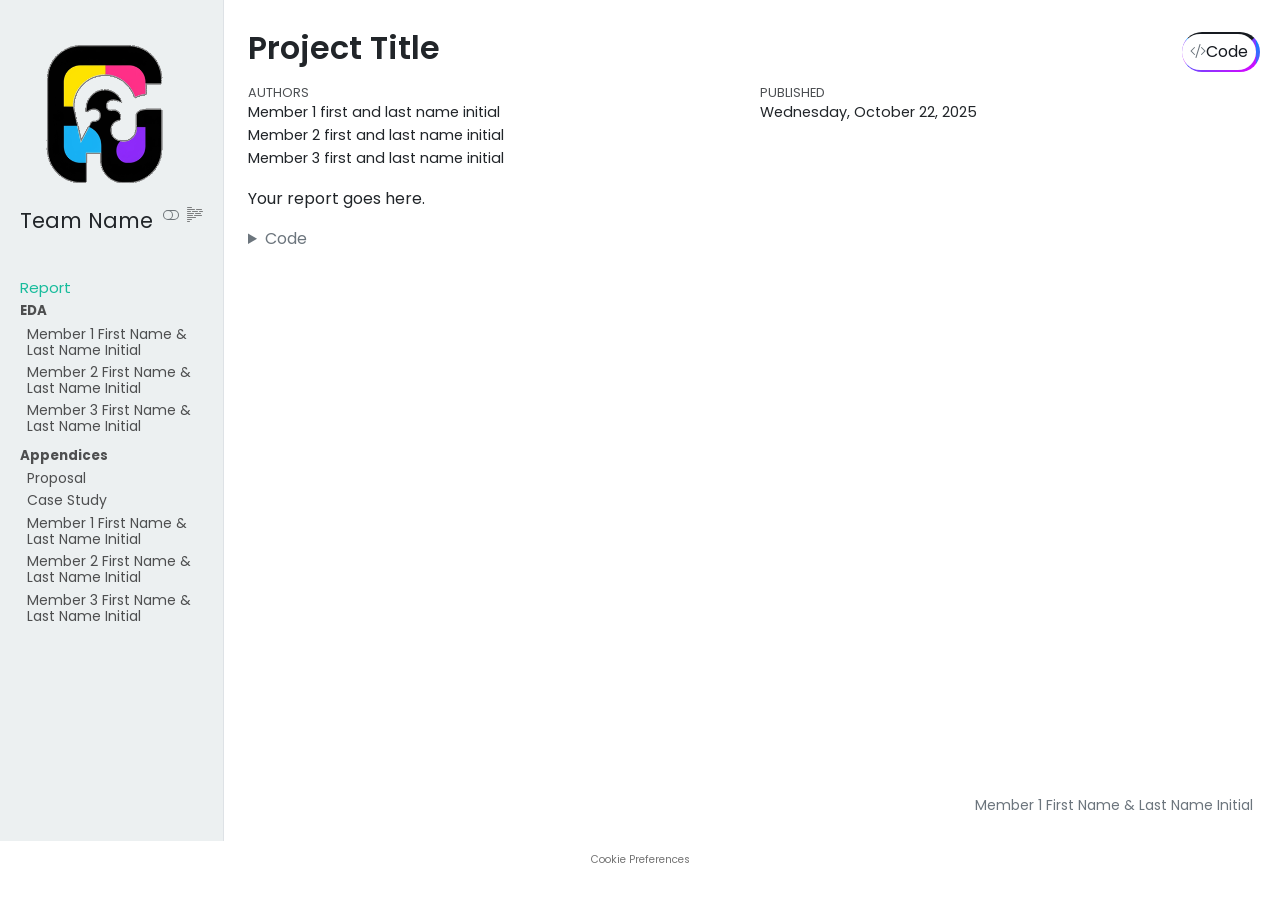
==== index.html @ 9603d6b6 "Built site for gh-pages" ====
<!DOCTYPE html>
<html xmlns="http://www.w3.org/1999/xhtml" lang="en" xml:lang="en"><head>

<meta charset="utf-8">
<meta name="generator" content="quarto-1.7.32">

<meta name="viewport" content="width=device-width, initial-scale=1.0, user-scalable=yes">

<meta name="author" content="Member 1 first and last name initial">
<meta name="author" content="Member 2 first and last name initial">
<meta name="author" content="Member 3 first and last name initial">

<title>Project Title</title>
<style>
code{white-space: pre-wrap;}
span.smallcaps{font-variant: small-caps;}
div.columns{display: flex; gap: min(4vw, 1.5em);}
div.column{flex: auto; overflow-x: auto;}
div.hanging-indent{margin-left: 1.5em; text-indent: -1.5em;}
ul.task-list{list-style: none;}
ul.task-list li input[type="checkbox"] {
  width: 0.8em;
  margin: 0 0.8em 0.2em -1em; /* quarto-specific, see https://github.com/quarto-dev/quarto-cli/issues/4556 */ 
  vertical-align: middle;
}
/* CSS for syntax highlighting */
html { -webkit-text-size-adjust: 100%; }
pre > code.sourceCode { white-space: pre; position: relative; }
pre > code.sourceCode > span { display: inline-block; line-height: 1.25; }
pre > code.sourceCode > span:empty { height: 1.2em; }
.sourceCode { overflow: visible; }
code.sourceCode > span { color: inherit; text-decoration: inherit; }
div.sourceCode { margin: 1em 0; }
pre.sourceCode { margin: 0; }
@media screen {
div.sourceCode { overflow: auto; }
}
@media print {
pre > code.sourceCode { white-space: pre-wrap; }
pre > code.sourceCode > span { text-indent: -5em; padding-left: 5em; }
}
pre.numberSource code
  { counter-reset: source-line 0; }
pre.numberSource code > span
  { position: relative; left: -4em; counter-increment: source-line; }
pre.numberSource code > span > a:first-child::before
  { content: counter(source-line);
    position: relative; left: -1em; text-align: right; vertical-align: baseline;
    border: none; display: inline-block;
    -webkit-touch-callout: none; -webkit-user-select: none;
    -khtml-user-select: none; -moz-user-select: none;
    -ms-user-select: none; user-select: none;
    padding: 0 4px; width: 4em;
  }
pre.numberSource { margin-left: 3em;  padding-left: 4px; }
div.sourceCode
  {   }
@media screen {
pre > code.sourceCode > span > a:first-child::before { text-decoration: underline; }
}
</style>


<script src="site_libs/quarto-nav/quarto-nav.js"></script>
<script src="site_libs/clipboard/clipboard.min.js"></script>
<script src="site_libs/quarto-search/autocomplete.umd.js"></script>
<script src="site_libs/quarto-search/fuse.min.js"></script>
<script src="site_libs/quarto-search/quarto-search.js"></script>
<meta name="quarto:offset" content="./">
<link href="./eda/eda-member1.html" rel="next">
<script src="site_libs/cookie-consent/cookie-consent.js"></script>
<link href="site_libs/cookie-consent/cookie-consent.css" rel="stylesheet">
<script src="site_libs/quarto-html/quarto.js" type="module"></script>
<script src="site_libs/quarto-html/tabsets/tabsets.js" type="module"></script>
<script src="site_libs/quarto-html/popper.min.js"></script>
<script src="site_libs/quarto-html/tippy.umd.min.js"></script>
<script src="site_libs/quarto-html/anchor.min.js"></script>
<link href="site_libs/quarto-html/tippy.css" rel="stylesheet">
<link href="site_libs/quarto-html/quarto-syntax-highlighting-37eea08aefeeee20ff55810ff984fec1.css" rel="stylesheet" class="quarto-color-scheme" id="quarto-text-highlighting-styles">
<link href="site_libs/quarto-html/quarto-syntax-highlighting-dark-2fef5ea3f8957b3e4ecc936fc74692ca.css" rel="stylesheet" class="quarto-color-scheme quarto-color-alternate" id="quarto-text-highlighting-styles">
<link href="site_libs/quarto-html/quarto-syntax-highlighting-37eea08aefeeee20ff55810ff984fec1.css" rel="stylesheet" class="quarto-color-scheme-extra" id="quarto-text-highlighting-styles">
<script src="site_libs/bootstrap/bootstrap.min.js"></script>
<link href="site_libs/bootstrap/bootstrap-icons.css" rel="stylesheet">
<link href="site_libs/bootstrap/bootstrap-5c3a6d2a25238f373e9093014fa3b5df.min.css" rel="stylesheet" append-hash="true" class="quarto-color-scheme" id="quarto-bootstrap" data-mode="light">
<link href="site_libs/bootstrap/bootstrap-dark-988ea1941520f085a68ecd70cc215186.min.css" rel="stylesheet" append-hash="true" class="quarto-color-scheme quarto-color-alternate" id="quarto-bootstrap" data-mode="dark">
<link href="site_libs/bootstrap/bootstrap-5c3a6d2a25238f373e9093014fa3b5df.min.css" rel="stylesheet" append-hash="true" class="quarto-color-scheme-extra" id="quarto-bootstrap" data-mode="light">
<script id="quarto-search-options" type="application/json">{
  "location": "sidebar",
  "copy-button": false,
  "collapse-after": 3,
  "panel-placement": "start",
  "type": "textbox",
  "limit": 50,
  "keyboard-shortcut": [
    "f",
    "/",
    "s"
  ],
  "show-item-context": false,
  "language": {
    "search-no-results-text": "No results",
    "search-matching-documents-text": "matching documents",
    "search-copy-link-title": "Copy link to search",
    "search-hide-matches-text": "Hide additional matches",
    "search-more-match-text": "more match in this document",
    "search-more-matches-text": "more matches in this document",
    "search-clear-button-title": "Clear",
    "search-text-placeholder": "",
    "search-detached-cancel-button-title": "Cancel",
    "search-submit-button-title": "Submit",
    "search-label": "Search"
  }
}</script>

<script type="text/javascript" charset="UTF-8">
document.addEventListener('DOMContentLoaded', function () {
cookieconsent.run({
  "notice_banner_type":"simple",
  "consent_type":"implied",
  "palette":"light",
  "language":"en",
  "page_load_consent_levels":["strictly-necessary","functionality","tracking","targeting"],
  "notice_banner_reject_button_hide":false,
  "preferences_center_close_button_hide":false,
  "website_name":""
  ,
"language":"en"
  });
});
</script> 
  
<style>html{ scroll-behavior: smooth; }</style>


<link rel="stylesheet" href="style/custom.css">
</head>

<body class="nav-sidebar docked quarto-light"><script id="quarto-html-before-body" type="application/javascript">
    const toggleBodyColorMode = (bsSheetEl) => {
      const mode = bsSheetEl.getAttribute("data-mode");
      const bodyEl = window.document.querySelector("body");
      if (mode === "dark") {
        bodyEl.classList.add("quarto-dark");
        bodyEl.classList.remove("quarto-light");
      } else {
        bodyEl.classList.add("quarto-light");
        bodyEl.classList.remove("quarto-dark");
      }
    }
    const toggleBodyColorPrimary = () => {
      const bsSheetEl = window.document.querySelector("link#quarto-bootstrap:not([rel=disabled-stylesheet])");
      if (bsSheetEl) {
        toggleBodyColorMode(bsSheetEl);
      }
    }
    const setColorSchemeToggle = (alternate) => {
      const toggles = window.document.querySelectorAll('.quarto-color-scheme-toggle');
      for (let i=0; i < toggles.length; i++) {
        const toggle = toggles[i];
        if (toggle) {
          if (alternate) {
            toggle.classList.add("alternate");
          } else {
            toggle.classList.remove("alternate");
          }
        }
      }
    };
    const toggleColorMode = (alternate) => {
      // Switch the stylesheets
      const primaryStylesheets = window.document.querySelectorAll('link.quarto-color-scheme:not(.quarto-color-alternate)');
      const alternateStylesheets = window.document.querySelectorAll('link.quarto-color-scheme.quarto-color-alternate');
      manageTransitions('#quarto-margin-sidebar .nav-link', false);
      if (alternate) {
        // note: dark is layered on light, we don't disable primary!
        enableStylesheet(alternateStylesheets);
        for (const sheetNode of alternateStylesheets) {
          if (sheetNode.id === "quarto-bootstrap") {
            toggleBodyColorMode(sheetNode);
          }
        }
      } else {
        disableStylesheet(alternateStylesheets);
        enableStylesheet(primaryStylesheets)
        toggleBodyColorPrimary();
      }
      manageTransitions('#quarto-margin-sidebar .nav-link', true);
      // Switch the toggles
      setColorSchemeToggle(alternate)
      // Hack to workaround the fact that safari doesn't
      // properly recolor the scrollbar when toggling (#1455)
      if (navigator.userAgent.indexOf('Safari') > 0 && navigator.userAgent.indexOf('Chrome') == -1) {
        manageTransitions("body", false);
        window.scrollTo(0, 1);
        setTimeout(() => {
          window.scrollTo(0, 0);
          manageTransitions("body", true);
        }, 40);
      }
    }
    const disableStylesheet = (stylesheets) => {
      for (let i=0; i < stylesheets.length; i++) {
        const stylesheet = stylesheets[i];
        stylesheet.rel = 'disabled-stylesheet';
      }
    }
    const enableStylesheet = (stylesheets) => {
      for (let i=0; i < stylesheets.length; i++) {
        const stylesheet = stylesheets[i];
        if(stylesheet.rel !== 'stylesheet') { // for Chrome, which will still FOUC without this check
          stylesheet.rel = 'stylesheet';
        }
      }
    }
    const manageTransitions = (selector, allowTransitions) => {
      const els = window.document.querySelectorAll(selector);
      for (let i=0; i < els.length; i++) {
        const el = els[i];
        if (allowTransitions) {
          el.classList.remove('notransition');
        } else {
          el.classList.add('notransition');
        }
      }
    }
    const isFileUrl = () => {
      return window.location.protocol === 'file:';
    }
    const hasAlternateSentinel = () => {
      let styleSentinel = getColorSchemeSentinel();
      if (styleSentinel !== null) {
        return styleSentinel === "alternate";
      } else {
        return false;
      }
    }
    const setStyleSentinel = (alternate) => {
      const value = alternate ? "alternate" : "default";
      if (!isFileUrl()) {
        window.localStorage.setItem("quarto-color-scheme", value);
      } else {
        localAlternateSentinel = value;
      }
    }
    const getColorSchemeSentinel = () => {
      if (!isFileUrl()) {
        const storageValue = window.localStorage.getItem("quarto-color-scheme");
        return storageValue != null ? storageValue : localAlternateSentinel;
      } else {
        return localAlternateSentinel;
      }
    }
    const toggleGiscusIfUsed = (isAlternate, darkModeDefault) => {
      const baseTheme = document.querySelector('#giscus-base-theme')?.value ?? 'light';
      const alternateTheme = document.querySelector('#giscus-alt-theme')?.value ?? 'dark';
      let newTheme = '';
      if(authorPrefersDark) {
        newTheme = isAlternate ? baseTheme : alternateTheme;
      } else {
        newTheme = isAlternate ? alternateTheme : baseTheme;
      }
      const changeGiscusTheme = () => {
        // From: https://github.com/giscus/giscus/issues/336
        const sendMessage = (message) => {
          const iframe = document.querySelector('iframe.giscus-frame');
          if (!iframe) return;
          iframe.contentWindow.postMessage({ giscus: message }, 'https://giscus.app');
        }
        sendMessage({
          setConfig: {
            theme: newTheme
          }
        });
      }
      const isGiscussLoaded = window.document.querySelector('iframe.giscus-frame') !== null;
      if (isGiscussLoaded) {
        changeGiscusTheme();
      }
    };
    const authorPrefersDark = false;
    const darkModeDefault = authorPrefersDark;
      document.querySelector('link#quarto-text-highlighting-styles.quarto-color-scheme-extra').rel = 'disabled-stylesheet';
      document.querySelector('link#quarto-bootstrap.quarto-color-scheme-extra').rel = 'disabled-stylesheet';
    let localAlternateSentinel = darkModeDefault ? 'alternate' : 'default';
    // Dark / light mode switch
    window.quartoToggleColorScheme = () => {
      // Read the current dark / light value
      let toAlternate = !hasAlternateSentinel();
      toggleColorMode(toAlternate);
      setStyleSentinel(toAlternate);
      toggleGiscusIfUsed(toAlternate, darkModeDefault);
      window.dispatchEvent(new Event('resize'));
    };
    // Switch to dark mode if need be
    if (hasAlternateSentinel()) {
      toggleColorMode(true);
    } else {
      toggleColorMode(false);
    }
  </script>

<div id="quarto-search-results"></div>
  <header id="quarto-header" class="headroom fixed-top">
  <nav class="quarto-secondary-nav">
    <div class="container-fluid d-flex">
      <button type="button" class="quarto-btn-toggle btn" data-bs-toggle="collapse" role="button" data-bs-target=".quarto-sidebar-collapse-item" aria-controls="quarto-sidebar" aria-expanded="false" aria-label="Toggle sidebar navigation" onclick="if (window.quartoToggleHeadroom) { window.quartoToggleHeadroom(); }">
        <i class="bi bi-layout-text-sidebar-reverse"></i>
      </button>
        <nav class="quarto-page-breadcrumbs" aria-label="breadcrumb"><ol class="breadcrumb"><li class="breadcrumb-item"><a href="./index.html"><span class="chapter-title">Report</span></a></li></ol></nav>
        <a class="flex-grow-1" role="navigation" data-bs-toggle="collapse" data-bs-target=".quarto-sidebar-collapse-item" aria-controls="quarto-sidebar" aria-expanded="false" aria-label="Toggle sidebar navigation" onclick="if (window.quartoToggleHeadroom) { window.quartoToggleHeadroom(); }">      
        </a>
      <button type="button" class="btn quarto-search-button" aria-label="Search" onclick="window.quartoOpenSearch();">
        <i class="bi bi-search"></i>
      </button>
    </div>
  </nav>
</header>
<!-- content -->
<div id="quarto-content" class="quarto-container page-columns page-rows-contents page-layout-full">
<!-- sidebar -->
  <nav id="quarto-sidebar" class="sidebar collapse collapse-horizontal quarto-sidebar-collapse-item sidebar-navigation docked overflow-auto">
    <div class="pt-lg-2 mt-2 text-left sidebar-header sidebar-header-stacked">
      <a href="./index.html" class="sidebar-logo-link">
      <img src="./assets/sidebar-logo.png" alt="Random negative space illustration" class="sidebar-logo py-0 d-lg-inline d-none">
      </a>
    <div class="sidebar-title mb-0 py-0">
      <a href="./">Team Name</a> 
        <div class="sidebar-tools-main">
  <a href="" class="quarto-color-scheme-toggle quarto-navigation-tool  px-1" onclick="window.quartoToggleColorScheme(); return false;" title="Toggle dark mode"><i class="bi"></i></a>
  <a href="" class="quarto-reader-toggle quarto-navigation-tool px-1" onclick="window.quartoToggleReader(); return false;" title="Toggle reader mode">
  <div class="quarto-reader-toggle-btn">
  <i class="bi"></i>
  </div>
</a>
</div>
    </div>
      </div>
        <div class="mt-2 flex-shrink-0 align-items-center">
        <div class="sidebar-search">
        <div id="quarto-search" class="" title="Search"></div>
        </div>
        </div>
    <div class="sidebar-menu-container"> 
    <ul class="list-unstyled mt-1">
        <li class="sidebar-item">
  <div class="sidebar-item-container"> 
  <a href="./index.html" class="sidebar-item-text sidebar-link active"><span class="chapter-title">Report</span></a>
  </div>
</li>
        <li class="sidebar-item sidebar-item-section">
      <div class="sidebar-item-container"> 
            <a class="sidebar-item-text sidebar-link text-start" data-bs-toggle="collapse" data-bs-target="#quarto-sidebar-section-1" role="navigation" aria-expanded="true">
 <span class="menu-text">EDA</span></a>
          <a class="sidebar-item-toggle text-start" data-bs-toggle="collapse" data-bs-target="#quarto-sidebar-section-1" role="navigation" aria-expanded="true" aria-label="Toggle section">
            <i class="bi bi-chevron-right ms-2"></i>
          </a> 
      </div>
      <ul id="quarto-sidebar-section-1" class="collapse list-unstyled sidebar-section depth1 show">  
          <li class="sidebar-item">
  <div class="sidebar-item-container"> 
  <a href="./eda/eda-member1.html" class="sidebar-item-text sidebar-link"><span class="chapter-title">Member 1 First Name &amp; Last Name Initial</span></a>
  </div>
</li>
          <li class="sidebar-item">
  <div class="sidebar-item-container"> 
  <a href="./eda/eda-member2.html" class="sidebar-item-text sidebar-link"><span class="chapter-title">Member 2 First Name &amp; Last Name Initial</span></a>
  </div>
</li>
          <li class="sidebar-item">
  <div class="sidebar-item-container"> 
  <a href="./eda/eda-member3.html" class="sidebar-item-text sidebar-link"><span class="chapter-title">Member 3 First Name &amp; Last Name Initial</span></a>
  </div>
</li>
      </ul>
  </li>
        <li class="sidebar-item sidebar-item-section">
      <div class="sidebar-item-container"> 
            <a class="sidebar-item-text sidebar-link text-start" data-bs-toggle="collapse" data-bs-target="#quarto-sidebar-section-2" role="navigation" aria-expanded="true">
 <span class="menu-text">Appendices</span></a>
          <a class="sidebar-item-toggle text-start" data-bs-toggle="collapse" data-bs-target="#quarto-sidebar-section-2" role="navigation" aria-expanded="true" aria-label="Toggle section">
            <i class="bi bi-chevron-right ms-2"></i>
          </a> 
      </div>
      <ul id="quarto-sidebar-section-2" class="collapse list-unstyled sidebar-section depth1 show">  
          <li class="sidebar-item">
  <div class="sidebar-item-container"> 
  <a href="./appx/proposal.html" class="sidebar-item-text sidebar-link"><span class="chapter-title">Proposal</span></a>
  </div>
</li>
          <li class="sidebar-item">
  <div class="sidebar-item-container"> 
  <a href="./appx/case-study.html" class="sidebar-item-text sidebar-link"><span class="chapter-title">Case Study</span></a>
  </div>
</li>
          <li class="sidebar-item">
  <div class="sidebar-item-container"> 
  <a href="./wa/wa-member1.html" class="sidebar-item-text sidebar-link"><span class="chapter-title">Member 1 First Name &amp; Last Name Initial</span></a>
  </div>
</li>
          <li class="sidebar-item">
  <div class="sidebar-item-container"> 
  <a href="./wa/wa-member2.html" class="sidebar-item-text sidebar-link"><span class="chapter-title">Member 2 First Name &amp; Last Name Initial</span></a>
  </div>
</li>
          <li class="sidebar-item">
  <div class="sidebar-item-container"> 
  <a href="./wa/wa-member3.html" class="sidebar-item-text sidebar-link"><span class="chapter-title">Member 3 First Name &amp; Last Name Initial</span></a>
  </div>
</li>
      </ul>
  </li>
    </ul>
    </div>
</nav>
<div id="quarto-sidebar-glass" class="quarto-sidebar-collapse-item" data-bs-toggle="collapse" data-bs-target=".quarto-sidebar-collapse-item"></div>
<!-- margin-sidebar -->
    <div id="quarto-margin-sidebar" class="sidebar margin-sidebar zindex-bottom">
        
    </div>
<!-- main -->
<main class="content column-page-right" id="quarto-document-content">


<header id="title-block-header" class="quarto-title-block default">
<div class="quarto-title">
<div class="quarto-title-block"><div><h1 class="title">Project Title</h1><button type="button" class="btn code-tools-button dropdown-toggle" id="quarto-code-tools-menu" data-bs-toggle="dropdown" aria-expanded="false"><i class="bi"></i> Code</button><ul class="dropdown-menu dropdown-menu-end" aria-labelelledby="quarto-code-tools-menu"><li><a id="quarto-show-all-code" class="dropdown-item" href="javascript:void(0)" role="button">Show All Code</a></li><li><a id="quarto-hide-all-code" class="dropdown-item" href="javascript:void(0)" role="button">Hide All Code</a></li><li><hr class="dropdown-divider"></li><li><a id="quarto-view-source" class="dropdown-item" href="javascript:void(0)" role="button">View Source</a></li></ul></div></div>
</div>



<div class="quarto-title-meta column-page-right">

    <div>
    <div class="quarto-title-meta-heading">Authors</div>
    <div class="quarto-title-meta-contents">
             <p>Member 1 first and last name initial </p>
             <p>Member 2 first and last name initial </p>
             <p>Member 3 first and last name initial </p>
          </div>
  </div>
    
    <div>
    <div class="quarto-title-meta-heading">Published</div>
    <div class="quarto-title-meta-contents">
      <p class="date">Wednesday, October 22, 2025</p>
    </div>
  </div>
  
    
  </div>
  


</header>


<p>Your report goes here.</p>
<div class="cell">
<details class="code-fold">
<summary>Code</summary>
<div class="sourceCode cell-code" id="cb1"><pre class="sourceCode numberSource r number-lines code-with-copy"><code class="sourceCode r"><span id="cb1-1"><a href="#cb1-1"></a><span class="co"># a test code chunk</span></span></code><button title="Copy to Clipboard" class="code-copy-button"><i class="bi"></i></button></pre></div>
</details>
</div>


<!-- -->


</main> <!-- /main -->
<script id="quarto-html-after-body" type="application/javascript">
  window.document.addEventListener("DOMContentLoaded", function (event) {
    // Ensure there is a toggle, if there isn't float one in the top right
    if (window.document.querySelector('.quarto-color-scheme-toggle') === null) {
      const a = window.document.createElement('a');
      a.classList.add('top-right');
      a.classList.add('quarto-color-scheme-toggle');
      a.href = "";
      a.onclick = function() { try { window.quartoToggleColorScheme(); } catch {} return false; };
      const i = window.document.createElement("i");
      i.classList.add('bi');
      a.appendChild(i);
      window.document.body.appendChild(a);
    }
    setColorSchemeToggle(hasAlternateSentinel())
    const icon = "";
    const anchorJS = new window.AnchorJS();
    anchorJS.options = {
      placement: 'right',
      icon: icon
    };
    anchorJS.add('.anchored');
    const isCodeAnnotation = (el) => {
      for (const clz of el.classList) {
        if (clz.startsWith('code-annotation-')) {                     
          return true;
        }
      }
      return false;
    }
    const onCopySuccess = function(e) {
      // button target
      const button = e.trigger;
      // don't keep focus
      button.blur();
      // flash "checked"
      button.classList.add('code-copy-button-checked');
      var currentTitle = button.getAttribute("title");
      button.setAttribute("title", "Copied!");
      let tooltip;
      if (window.bootstrap) {
        button.setAttribute("data-bs-toggle", "tooltip");
        button.setAttribute("data-bs-placement", "left");
        button.setAttribute("data-bs-title", "Copied!");
        tooltip = new bootstrap.Tooltip(button, 
          { trigger: "manual", 
            customClass: "code-copy-button-tooltip",
            offset: [0, -8]});
        tooltip.show();    
      }
      setTimeout(function() {
        if (tooltip) {
          tooltip.hide();
          button.removeAttribute("data-bs-title");
          button.removeAttribute("data-bs-toggle");
          button.removeAttribute("data-bs-placement");
        }
        button.setAttribute("title", currentTitle);
        button.classList.remove('code-copy-button-checked');
      }, 1000);
      // clear code selection
      e.clearSelection();
    }
    const getTextToCopy = function(trigger) {
        const codeEl = trigger.previousElementSibling.cloneNode(true);
        for (const childEl of codeEl.children) {
          if (isCodeAnnotation(childEl)) {
            childEl.remove();
          }
        }
        return codeEl.innerText;
    }
    const clipboard = new window.ClipboardJS('.code-copy-button:not([data-in-quarto-modal])', {
      text: getTextToCopy
    });
    clipboard.on('success', onCopySuccess);
    if (window.document.getElementById('quarto-embedded-source-code-modal')) {
      const clipboardModal = new window.ClipboardJS('.code-copy-button[data-in-quarto-modal]', {
        text: getTextToCopy,
        container: window.document.getElementById('quarto-embedded-source-code-modal')
      });
      clipboardModal.on('success', onCopySuccess);
    }
    const viewSource = window.document.getElementById('quarto-view-source') ||
                       window.document.getElementById('quarto-code-tools-source');
    if (viewSource) {
      const sourceUrl = viewSource.getAttribute("data-quarto-source-url");
      viewSource.addEventListener("click", function(e) {
        if (sourceUrl) {
          // rstudio viewer pane
          if (/\bcapabilities=\b/.test(window.location)) {
            window.open(sourceUrl);
          } else {
            window.location.href = sourceUrl;
          }
        } else {
          const modal = new bootstrap.Modal(document.getElementById('quarto-embedded-source-code-modal'));
          modal.show();
        }
        return false;
      });
    }
    function toggleCodeHandler(show) {
      return function(e) {
        const detailsSrc = window.document.querySelectorAll(".cell > details > .sourceCode");
        for (let i=0; i<detailsSrc.length; i++) {
          const details = detailsSrc[i].parentElement;
          if (show) {
            details.open = true;
          } else {
            details.removeAttribute("open");
          }
        }
        const cellCodeDivs = window.document.querySelectorAll(".cell > .sourceCode");
        const fromCls = show ? "hidden" : "unhidden";
        const toCls = show ? "unhidden" : "hidden";
        for (let i=0; i<cellCodeDivs.length; i++) {
          const codeDiv = cellCodeDivs[i];
          if (codeDiv.classList.contains(fromCls)) {
            codeDiv.classList.remove(fromCls);
            codeDiv.classList.add(toCls);
          } 
        }
        return false;
      }
    }
    const hideAllCode = window.document.getElementById("quarto-hide-all-code");
    if (hideAllCode) {
      hideAllCode.addEventListener("click", toggleCodeHandler(false));
    }
    const showAllCode = window.document.getElementById("quarto-show-all-code");
    if (showAllCode) {
      showAllCode.addEventListener("click", toggleCodeHandler(true));
    }
      var localhostRegex = new RegExp(/^(?:http|https):\/\/localhost\:?[0-9]*\//);
      var mailtoRegex = new RegExp(/^mailto:/);
        var filterRegex = new RegExp('/' + window.location.host + '/');
      var isInternal = (href) => {
          return filterRegex.test(href) || localhostRegex.test(href) || mailtoRegex.test(href);
      }
      // Inspect non-navigation links and adorn them if external
     var links = window.document.querySelectorAll('a[href]:not(.nav-link):not(.navbar-brand):not(.toc-action):not(.sidebar-link):not(.sidebar-item-toggle):not(.pagination-link):not(.no-external):not([aria-hidden]):not(.dropdown-item):not(.quarto-navigation-tool):not(.about-link)');
      for (var i=0; i<links.length; i++) {
        const link = links[i];
        if (!isInternal(link.href)) {
          // undo the damage that might have been done by quarto-nav.js in the case of
          // links that we want to consider external
          if (link.dataset.originalHref !== undefined) {
            link.href = link.dataset.originalHref;
          }
            // target, if specified
            link.setAttribute("target", "_blank");
            if (link.getAttribute("rel") === null) {
              link.setAttribute("rel", "noopener");
            }
        }
      }
    function tippyHover(el, contentFn, onTriggerFn, onUntriggerFn) {
      const config = {
        allowHTML: true,
        maxWidth: 500,
        delay: 100,
        arrow: false,
        appendTo: function(el) {
            return el.parentElement;
        },
        interactive: true,
        interactiveBorder: 10,
        theme: 'quarto',
        placement: 'bottom-start',
      };
      if (contentFn) {
        config.content = contentFn;
      }
      if (onTriggerFn) {
        config.onTrigger = onTriggerFn;
      }
      if (onUntriggerFn) {
        config.onUntrigger = onUntriggerFn;
      }
      window.tippy(el, config); 
    }
    const noterefs = window.document.querySelectorAll('a[role="doc-noteref"]');
    for (var i=0; i<noterefs.length; i++) {
      const ref = noterefs[i];
      tippyHover(ref, function() {
        // use id or data attribute instead here
        let href = ref.getAttribute('data-footnote-href') || ref.getAttribute('href');
        try { href = new URL(href).hash; } catch {}
        const id = href.replace(/^#\/?/, "");
        const note = window.document.getElementById(id);
        if (note) {
          return note.innerHTML;
        } else {
          return "";
        }
      });
    }
    const xrefs = window.document.querySelectorAll('a.quarto-xref');
    const processXRef = (id, note) => {
      // Strip column container classes
      const stripColumnClz = (el) => {
        el.classList.remove("page-full", "page-columns");
        if (el.children) {
          for (const child of el.children) {
            stripColumnClz(child);
          }
        }
      }
      stripColumnClz(note)
      if (id === null || id.startsWith('sec-')) {
        // Special case sections, only their first couple elements
        const container = document.createElement("div");
        if (note.children && note.children.length > 2) {
          container.appendChild(note.children[0].cloneNode(true));
          for (let i = 1; i < note.children.length; i++) {
            const child = note.children[i];
            if (child.tagName === "P" && child.innerText === "") {
              continue;
            } else {
              container.appendChild(child.cloneNode(true));
              break;
            }
          }
          if (window.Quarto?.typesetMath) {
            window.Quarto.typesetMath(container);
          }
          return container.innerHTML
        } else {
          if (window.Quarto?.typesetMath) {
            window.Quarto.typesetMath(note);
          }
          return note.innerHTML;
        }
      } else {
        // Remove any anchor links if they are present
        const anchorLink = note.querySelector('a.anchorjs-link');
        if (anchorLink) {
          anchorLink.remove();
        }
        if (window.Quarto?.typesetMath) {
          window.Quarto.typesetMath(note);
        }
        if (note.classList.contains("callout")) {
          return note.outerHTML;
        } else {
          return note.innerHTML;
        }
      }
    }
    for (var i=0; i<xrefs.length; i++) {
      const xref = xrefs[i];
      tippyHover(xref, undefined, function(instance) {
        instance.disable();
        let url = xref.getAttribute('href');
        let hash = undefined; 
        if (url.startsWith('#')) {
          hash = url;
        } else {
          try { hash = new URL(url).hash; } catch {}
        }
        if (hash) {
          const id = hash.replace(/^#\/?/, "");
          const note = window.document.getElementById(id);
          if (note !== null) {
            try {
              const html = processXRef(id, note.cloneNode(true));
              instance.setContent(html);
            } finally {
              instance.enable();
              instance.show();
            }
          } else {
            // See if we can fetch this
            fetch(url.split('#')[0])
            .then(res => res.text())
            .then(html => {
              const parser = new DOMParser();
              const htmlDoc = parser.parseFromString(html, "text/html");
              const note = htmlDoc.getElementById(id);
              if (note !== null) {
                const html = processXRef(id, note);
                instance.setContent(html);
              } 
            }).finally(() => {
              instance.enable();
              instance.show();
            });
          }
        } else {
          // See if we can fetch a full url (with no hash to target)
          // This is a special case and we should probably do some content thinning / targeting
          fetch(url)
          .then(res => res.text())
          .then(html => {
            const parser = new DOMParser();
            const htmlDoc = parser.parseFromString(html, "text/html");
            const note = htmlDoc.querySelector('main.content');
            if (note !== null) {
              // This should only happen for chapter cross references
              // (since there is no id in the URL)
              // remove the first header
              if (note.children.length > 0 && note.children[0].tagName === "HEADER") {
                note.children[0].remove();
              }
              const html = processXRef(null, note);
              instance.setContent(html);
            } 
          }).finally(() => {
            instance.enable();
            instance.show();
          });
        }
      }, function(instance) {
      });
    }
        let selectedAnnoteEl;
        const selectorForAnnotation = ( cell, annotation) => {
          let cellAttr = 'data-code-cell="' + cell + '"';
          let lineAttr = 'data-code-annotation="' +  annotation + '"';
          const selector = 'span[' + cellAttr + '][' + lineAttr + ']';
          return selector;
        }
        const selectCodeLines = (annoteEl) => {
          const doc = window.document;
          const targetCell = annoteEl.getAttribute("data-target-cell");
          const targetAnnotation = annoteEl.getAttribute("data-target-annotation");
          const annoteSpan = window.document.querySelector(selectorForAnnotation(targetCell, targetAnnotation));
          const lines = annoteSpan.getAttribute("data-code-lines").split(",");
          const lineIds = lines.map((line) => {
            return targetCell + "-" + line;
          })
          let top = null;
          let height = null;
          let parent = null;
          if (lineIds.length > 0) {
              //compute the position of the single el (top and bottom and make a div)
              const el = window.document.getElementById(lineIds[0]);
              top = el.offsetTop;
              height = el.offsetHeight;
              parent = el.parentElement.parentElement;
            if (lineIds.length > 1) {
              const lastEl = window.document.getElementById(lineIds[lineIds.length - 1]);
              const bottom = lastEl.offsetTop + lastEl.offsetHeight;
              height = bottom - top;
            }
            if (top !== null && height !== null && parent !== null) {
              // cook up a div (if necessary) and position it 
              let div = window.document.getElementById("code-annotation-line-highlight");
              if (div === null) {
                div = window.document.createElement("div");
                div.setAttribute("id", "code-annotation-line-highlight");
                div.style.position = 'absolute';
                parent.appendChild(div);
              }
              div.style.top = top - 2 + "px";
              div.style.height = height + 4 + "px";
              div.style.left = 0;
              let gutterDiv = window.document.getElementById("code-annotation-line-highlight-gutter");
              if (gutterDiv === null) {
                gutterDiv = window.document.createElement("div");
                gutterDiv.setAttribute("id", "code-annotation-line-highlight-gutter");
                gutterDiv.style.position = 'absolute';
                const codeCell = window.document.getElementById(targetCell);
                const gutter = codeCell.querySelector('.code-annotation-gutter');
                gutter.appendChild(gutterDiv);
              }
              gutterDiv.style.top = top - 2 + "px";
              gutterDiv.style.height = height + 4 + "px";
            }
            selectedAnnoteEl = annoteEl;
          }
        };
        const unselectCodeLines = () => {
          const elementsIds = ["code-annotation-line-highlight", "code-annotation-line-highlight-gutter"];
          elementsIds.forEach((elId) => {
            const div = window.document.getElementById(elId);
            if (div) {
              div.remove();
            }
          });
          selectedAnnoteEl = undefined;
        };
          // Handle positioning of the toggle
      window.addEventListener(
        "resize",
        throttle(() => {
          elRect = undefined;
          if (selectedAnnoteEl) {
            selectCodeLines(selectedAnnoteEl);
          }
        }, 10)
      );
      function throttle(fn, ms) {
      let throttle = false;
      let timer;
        return (...args) => {
          if(!throttle) { // first call gets through
              fn.apply(this, args);
              throttle = true;
          } else { // all the others get throttled
              if(timer) clearTimeout(timer); // cancel #2
              timer = setTimeout(() => {
                fn.apply(this, args);
                timer = throttle = false;
              }, ms);
          }
        };
      }
        // Attach click handler to the DT
        const annoteDls = window.document.querySelectorAll('dt[data-target-cell]');
        for (const annoteDlNode of annoteDls) {
          annoteDlNode.addEventListener('click', (event) => {
            const clickedEl = event.target;
            if (clickedEl !== selectedAnnoteEl) {
              unselectCodeLines();
              const activeEl = window.document.querySelector('dt[data-target-cell].code-annotation-active');
              if (activeEl) {
                activeEl.classList.remove('code-annotation-active');
              }
              selectCodeLines(clickedEl);
              clickedEl.classList.add('code-annotation-active');
            } else {
              // Unselect the line
              unselectCodeLines();
              clickedEl.classList.remove('code-annotation-active');
            }
          });
        }
    const findCites = (el) => {
      const parentEl = el.parentElement;
      if (parentEl) {
        const cites = parentEl.dataset.cites;
        if (cites) {
          return {
            el,
            cites: cites.split(' ')
          };
        } else {
          return findCites(el.parentElement)
        }
      } else {
        return undefined;
      }
    };
    var bibliorefs = window.document.querySelectorAll('a[role="doc-biblioref"]');
    for (var i=0; i<bibliorefs.length; i++) {
      const ref = bibliorefs[i];
      const citeInfo = findCites(ref);
      if (citeInfo) {
        tippyHover(citeInfo.el, function() {
          var popup = window.document.createElement('div');
          citeInfo.cites.forEach(function(cite) {
            var citeDiv = window.document.createElement('div');
            citeDiv.classList.add('hanging-indent');
            citeDiv.classList.add('csl-entry');
            var biblioDiv = window.document.getElementById('ref-' + cite);
            if (biblioDiv) {
              citeDiv.innerHTML = biblioDiv.innerHTML;
            }
            popup.appendChild(citeDiv);
          });
          return popup.innerHTML;
        });
      }
    }
  });
  </script>
<nav class="page-navigation column-page-right">
  <div class="nav-page nav-page-previous">
  </div>
  <div class="nav-page nav-page-next">
      <a href="./eda/eda-member1.html" class="pagination-link" aria-label="Member 1 First Name &amp; Last Name Initial">
        <span class="nav-page-text"><span class="chapter-title">Member 1 First Name &amp; Last Name Initial</span></span> <i class="bi bi-arrow-right-short"></i>
      </a>
  </div>
</nav><div class="modal fade" id="quarto-embedded-source-code-modal" tabindex="-1" aria-labelledby="quarto-embedded-source-code-modal-label" aria-hidden="true"><div class="modal-dialog modal-dialog-scrollable"><div class="modal-content"><div class="modal-header"><h5 class="modal-title" id="quarto-embedded-source-code-modal-label">Source Code</h5><button class="btn-close" data-bs-dismiss="modal"></button></div><div class="modal-body"><div class="">
<div class="sourceCode" id="cb2" data-shortcodes="false"><pre class="sourceCode numberSource markdown number-lines code-with-copy"><code class="sourceCode markdown"><span id="cb2-1"><a href="#cb2-1"></a><span class="co">---</span></span>
<span id="cb2-2"><a href="#cb2-2"></a><span class="an">title:</span><span class="co"> "Report"</span></span>
<span id="cb2-3"><a href="#cb2-3"></a><span class="co">---</span></span>
<span id="cb2-4"><a href="#cb2-4"></a></span>
<span id="cb2-5"><a href="#cb2-5"></a>Your report goes here.</span>
<span id="cb2-6"><a href="#cb2-6"></a></span>
<span id="cb2-9"><a href="#cb2-9"></a><span class="in">```{r}</span></span>
<span id="cb2-10"><a href="#cb2-10"></a><span class="co"># a test code chunk</span></span>
<span id="cb2-11"><a href="#cb2-11"></a><span class="in">```</span></span>
</code><button title="Copy to Clipboard" class="code-copy-button" data-in-quarto-modal=""><i class="bi"></i></button></pre></div>
</div></div></div></div></div>
</div> <!-- /content -->
<footer class="footer">
  <div class="nav-footer">
    <div class="nav-footer-left">
      &nbsp;
    </div>   
    <div class="nav-footer-center">

<div class="cookie-consent-footer"><a href="#" id="open_preferences_center">Cookie Preferences</a></div></div>
    <div class="nav-footer-right">
      &nbsp;
    </div>
  </div>
</footer>




<script src="site_libs/quarto-html/zenscroll-min.js"></script>
</body></html>
---- site_libs/cookie-consent/cookie-consent.css ----
div.cookie-consent-footer {
  font-size: 0.8em;
  text-decoration: none;
}
---- site_libs/quarto-html/tippy.css ----
.tippy-box[data-animation=fade][data-state=hidden]{opacity:0}[data-tippy-root]{max-width:calc(100vw - 10px)}.tippy-box{position:relative;background-color:#333;color:#fff;border-radius:4px;font-size:14px;line-height:1.4;white-space:normal;outline:0;transition-property:transform,visibility,opacity}.tippy-box[data-placement^=top]>.tippy-arrow{bottom:0}.tippy-box[data-placement^=top]>.tippy-arrow:before{bottom:-7px;left:0;border-width:8px 8px 0;border-top-color:initial;transform-origin:center top}.tippy-box[data-placement^=bottom]>.tippy-arrow{top:0}.tippy-box[data-placement^=bottom]>.tippy-arrow:before{top:-7px;left:0;border-width:0 8px 8px;border-bottom-color:initial;transform-origin:center bottom}.tippy-box[data-placement^=left]>.tippy-arrow{right:0}.tippy-box[data-placement^=left]>.tippy-arrow:before{border-width:8px 0 8px 8px;border-left-color:initial;right:-7px;transform-origin:center left}.tippy-box[data-placement^=right]>.tippy-arrow{left:0}.tippy-box[data-placement^=right]>.tippy-arrow:before{left:-7px;border-width:8px 8px 8px 0;border-right-color:initial;transform-origin:center right}.tippy-box[data-inertia][data-state=visible]{transition-timing-function:cubic-bezier(.54,1.5,.38,1.11)}.tippy-arrow{width:16px;height:16px;color:#333}.tippy-arrow:before{content:"";position:absolute;border-color:transparent;border-style:solid}.tippy-content{position:relative;padding:5px 9px;z-index:1}
---- site_libs/quarto-html/quarto-syntax-highlighting-37eea08aefeeee20ff55810ff984fec1.css ----
/* quarto syntax highlight colors */
:root {
  --quarto-hl-ot-color: #003B4F;
  --quarto-hl-at-color: #657422;
  --quarto-hl-ss-color: #20794D;
  --quarto-hl-an-color: #5E5E5E;
  --quarto-hl-fu-color: #4758AB;
  --quarto-hl-st-color: #20794D;
  --quarto-hl-cf-color: #003B4F;
  --quarto-hl-op-color: #5E5E5E;
  --quarto-hl-er-color: #AD0000;
  --quarto-hl-bn-color: #AD0000;
  --quarto-hl-al-color: #AD0000;
  --quarto-hl-va-color: #111111;
  --quarto-hl-bu-color: inherit;
  --quarto-hl-ex-color: inherit;
  --quarto-hl-pp-color: #AD0000;
  --quarto-hl-in-color: #5E5E5E;
  --quarto-hl-vs-color: #20794D;
  --quarto-hl-wa-color: #5E5E5E;
  --quarto-hl-do-color: #5E5E5E;
  --quarto-hl-im-color: #00769E;
  --quarto-hl-ch-color: #20794D;
  --quarto-hl-dt-color: #AD0000;
  --quarto-hl-fl-color: #AD0000;
  --quarto-hl-co-color: #5E5E5E;
  --quarto-hl-cv-color: #5E5E5E;
  --quarto-hl-cn-color: #8f5902;
  --quarto-hl-sc-color: #5E5E5E;
  --quarto-hl-dv-color: #AD0000;
  --quarto-hl-kw-color: #003B4F;
}

/* other quarto variables */
:root {
  --quarto-font-monospace: SFMono-Regular, Menlo, Monaco, Consolas, "Liberation Mono", "Courier New", monospace;
}

/* syntax highlight based on Pandoc's rules */
pre > code.sourceCode > span {
  color: #003B4F;
}

code.sourceCode > span {
  color: #003B4F;
}

div.sourceCode,
div.sourceCode pre.sourceCode {
  color: #003B4F;
}

/* Normal */
code span {
  color: #003B4F;
}

/* Alert */
code span.al {
  color: #AD0000;
  font-style: inherit;
}

/* Annotation */
code span.an {
  color: #5E5E5E;
  font-style: inherit;
}

/* Attribute */
code span.at {
  color: #657422;
  font-style: inherit;
}

/* BaseN */
code span.bn {
  color: #AD0000;
  font-style: inherit;
}

/* BuiltIn */
code span.bu {
  font-style: inherit;
}

/* ControlFlow */
code span.cf {
  color: #003B4F;
  font-weight: bold;
  font-style: inherit;
}

/* Char */
code span.ch {
  color: #20794D;
  font-style: inherit;
}

/* Constant */
code span.cn {
  color: #8f5902;
  font-style: inherit;
}

/* Comment */
code span.co {
  color: #5E5E5E;
  font-style: inherit;
}

/* CommentVar */
code span.cv {
  color: #5E5E5E;
  font-style: italic;
}

/* Documentation */
code span.do {
  color: #5E5E5E;
  font-style: italic;
}

/* DataType */
code span.dt {
  color: #AD0000;
  font-style: inherit;
}

/* DecVal */
code span.dv {
  color: #AD0000;
  font-style: inherit;
}

/* Error */
code span.er {
  color: #AD0000;
  font-style: inherit;
}

/* Extension */
code span.ex {
  font-style: inherit;
}

/* Float */
code span.fl {
  color: #AD0000;
  font-style: inherit;
}

/* Function */
code span.fu {
  color: #4758AB;
  font-style: inherit;
}

/* Import */
code span.im {
  color: #00769E;
  font-style: inherit;
}

/* Information */
code span.in {
  color: #5E5E5E;
  font-style: inherit;
}

/* Keyword */
code span.kw {
  color: #003B4F;
  font-weight: bold;
  font-style: inherit;
}

/* Operator */
code span.op {
  color: #5E5E5E;
  font-style: inherit;
}

/* Other */
code span.ot {
  color: #003B4F;
  font-style: inherit;
}

/* Preprocessor */
code span.pp {
  color: #AD0000;
  font-style: inherit;
}

/* SpecialChar */
code span.sc {
  color: #5E5E5E;
  font-style: inherit;
}

/* SpecialString */
code span.ss {
  color: #20794D;
  font-style: inherit;
}

/* String */
code span.st {
  color: #20794D;
  font-style: inherit;
}

/* Variable */
code span.va {
  color: #111111;
  font-style: inherit;
}

/* VerbatimString */
code span.vs {
  color: #20794D;
  font-style: inherit;
}

/* Warning */
code span.wa {
  color: #5E5E5E;
  font-style: italic;
}

.prevent-inlining {
  content: "</";
}

/*# sourceMappingURL=27d3d809615f7771493d095567f04340.css.map */
---- site_libs/quarto-html/quarto-syntax-highlighting-dark-2fef5ea3f8957b3e4ecc936fc74692ca.css ----
/* quarto syntax highlight colors */
:root {
  --quarto-hl-al-color: #f07178;
  --quarto-hl-an-color: #d4d0ab;
  --quarto-hl-at-color: #00e0e0;
  --quarto-hl-bn-color: #d4d0ab;
  --quarto-hl-bu-color: #abe338;
  --quarto-hl-ch-color: #abe338;
  --quarto-hl-co-color: #f8f8f2;
  --quarto-hl-cv-color: #ffd700;
  --quarto-hl-cn-color: #ffd700;
  --quarto-hl-cf-color: #ffa07a;
  --quarto-hl-dt-color: #ffa07a;
  --quarto-hl-dv-color: #d4d0ab;
  --quarto-hl-do-color: #f8f8f2;
  --quarto-hl-er-color: #f07178;
  --quarto-hl-ex-color: #00e0e0;
  --quarto-hl-fl-color: #d4d0ab;
  --quarto-hl-fu-color: #ffa07a;
  --quarto-hl-im-color: #abe338;
  --quarto-hl-in-color: #d4d0ab;
  --quarto-hl-kw-color: #ffa07a;
  --quarto-hl-op-color: #ffa07a;
  --quarto-hl-ot-color: #00e0e0;
  --quarto-hl-pp-color: #dcc6e0;
  --quarto-hl-re-color: #00e0e0;
  --quarto-hl-sc-color: #abe338;
  --quarto-hl-ss-color: #abe338;
  --quarto-hl-st-color: #abe338;
  --quarto-hl-va-color: #00e0e0;
  --quarto-hl-vs-color: #abe338;
  --quarto-hl-wa-color: #dcc6e0;
}

/* other quarto variables */
:root {
  --quarto-font-monospace: SFMono-Regular, Menlo, Monaco, Consolas, "Liberation Mono", "Courier New", monospace;
}

/* syntax highlight based on Pandoc's rules */
pre > code.sourceCode > span {
  color: #f8f8f2;
}

code.sourceCode > span {
  color: #f8f8f2;
}

div.sourceCode,
div.sourceCode pre.sourceCode {
  color: #f8f8f2;
}

/* Normal */
code span {
  color: #f8f8f2;
}

/* Alert */
code span.al {
  color: #f07178;
}

/* Annotation */
code span.an {
  color: #d4d0ab;
}

/* Attribute */
code span.at {
  color: #00e0e0;
}

/* BaseN */
code span.bn {
  color: #d4d0ab;
}

/* BuiltIn */
code span.bu {
  color: #abe338;
}

/* ControlFlow */
code span.cf {
  font-weight: bold;
  color: #ffa07a;
}

/* Char */
code span.ch {
  color: #abe338;
}

/* Constant */
code span.cn {
  color: #ffd700;
}

/* Comment */
code span.co {
  font-style: italic;
  color: #f8f8f2;
}

/* CommentVar */
code span.cv {
  color: #ffd700;
}

/* Documentation */
code span.do {
  color: #f8f8f2;
}

/* DataType */
code span.dt {
  color: #ffa07a;
}

/* DecVal */
code span.dv {
  color: #d4d0ab;
}

/* Error */
code span.er {
  color: #f07178;
  text-decoration: underline;
}

/* Extension */
code span.ex {
  font-weight: bold;
  color: #00e0e0;
}

/* Float */
code span.fl {
  color: #d4d0ab;
}

/* Function */
code span.fu {
  color: #ffa07a;
}

/* Import */
code span.im {
  color: #abe338;
}

/* Information */
code span.in {
  color: #d4d0ab;
}

/* Keyword */
code span.kw {
  font-weight: bold;
  color: #ffa07a;
}

/* Operator */
code span.op {
  color: #ffa07a;
}

/* Other */
code span.ot {
  color: #00e0e0;
}

/* Preprocessor */
code span.pp {
  color: #dcc6e0;
}

/* RegionMarker */
code span.re {
  background-color: #f8f8f2;
  color: #00e0e0;
}

/* SpecialChar */
code span.sc {
  color: #abe338;
}

/* SpecialString */
code span.ss {
  color: #abe338;
}

/* String */
code span.st {
  color: #abe338;
}

/* Variable */
code span.va {
  color: #00e0e0;
}

/* VerbatimString */
code span.vs {
  color: #abe338;
}

/* Warning */
code span.wa {
  color: #dcc6e0;
}

.prevent-inlining {
  content: "</";
}

/*# sourceMappingURL=9d1c423767af11a14e59cf8ecfea55bb.css.map */
---- site_libs/quarto-html/quarto-syntax-highlighting-37eea08aefeeee20ff55810ff984fec1.css ----
/* quarto syntax highlight colors */
:root {
  --quarto-hl-ot-color: #003B4F;
  --quarto-hl-at-color: #657422;
  --quarto-hl-ss-color: #20794D;
  --quarto-hl-an-color: #5E5E5E;
  --quarto-hl-fu-color: #4758AB;
  --quarto-hl-st-color: #20794D;
  --quarto-hl-cf-color: #003B4F;
  --quarto-hl-op-color: #5E5E5E;
  --quarto-hl-er-color: #AD0000;
  --quarto-hl-bn-color: #AD0000;
  --quarto-hl-al-color: #AD0000;
  --quarto-hl-va-color: #111111;
  --quarto-hl-bu-color: inherit;
  --quarto-hl-ex-color: inherit;
  --quarto-hl-pp-color: #AD0000;
  --quarto-hl-in-color: #5E5E5E;
  --quarto-hl-vs-color: #20794D;
  --quarto-hl-wa-color: #5E5E5E;
  --quarto-hl-do-color: #5E5E5E;
  --quarto-hl-im-color: #00769E;
  --quarto-hl-ch-color: #20794D;
  --quarto-hl-dt-color: #AD0000;
  --quarto-hl-fl-color: #AD0000;
  --quarto-hl-co-color: #5E5E5E;
  --quarto-hl-cv-color: #5E5E5E;
  --quarto-hl-cn-color: #8f5902;
  --quarto-hl-sc-color: #5E5E5E;
  --quarto-hl-dv-color: #AD0000;
  --quarto-hl-kw-color: #003B4F;
}

/* other quarto variables */
:root {
  --quarto-font-monospace: SFMono-Regular, Menlo, Monaco, Consolas, "Liberation Mono", "Courier New", monospace;
}

/* syntax highlight based on Pandoc's rules */
pre > code.sourceCode > span {
  color: #003B4F;
}

code.sourceCode > span {
  color: #003B4F;
}

div.sourceCode,
div.sourceCode pre.sourceCode {
  color: #003B4F;
}

/* Normal */
code span {
  color: #003B4F;
}

/* Alert */
code span.al {
  color: #AD0000;
  font-style: inherit;
}

/* Annotation */
code span.an {
  color: #5E5E5E;
  font-style: inherit;
}

/* Attribute */
code span.at {
  color: #657422;
  font-style: inherit;
}

/* BaseN */
code span.bn {
  color: #AD0000;
  font-style: inherit;
}

/* BuiltIn */
code span.bu {
  font-style: inherit;
}

/* ControlFlow */
code span.cf {
  color: #003B4F;
  font-weight: bold;
  font-style: inherit;
}

/* Char */
code span.ch {
  color: #20794D;
  font-style: inherit;
}

/* Constant */
code span.cn {
  color: #8f5902;
  font-style: inherit;
}

/* Comment */
code span.co {
  color: #5E5E5E;
  font-style: inherit;
}

/* CommentVar */
code span.cv {
  color: #5E5E5E;
  font-style: italic;
}

/* Documentation */
code span.do {
  color: #5E5E5E;
  font-style: italic;
}

/* DataType */
code span.dt {
  color: #AD0000;
  font-style: inherit;
}

/* DecVal */
code span.dv {
  color: #AD0000;
  font-style: inherit;
}

/* Error */
code span.er {
  color: #AD0000;
  font-style: inherit;
}

/* Extension */
code span.ex {
  font-style: inherit;
}

/* Float */
code span.fl {
  color: #AD0000;
  font-style: inherit;
}

/* Function */
code span.fu {
  color: #4758AB;
  font-style: inherit;
}

/* Import */
code span.im {
  color: #00769E;
  font-style: inherit;
}

/* Information */
code span.in {
  color: #5E5E5E;
  font-style: inherit;
}

/* Keyword */
code span.kw {
  color: #003B4F;
  font-weight: bold;
  font-style: inherit;
}

/* Operator */
code span.op {
  color: #5E5E5E;
  font-style: inherit;
}

/* Other */
code span.ot {
  color: #003B4F;
  font-style: inherit;
}

/* Preprocessor */
code span.pp {
  color: #AD0000;
  font-style: inherit;
}

/* SpecialChar */
code span.sc {
  color: #5E5E5E;
  font-style: inherit;
}

/* SpecialString */
code span.ss {
  color: #20794D;
  font-style: inherit;
}

/* String */
code span.st {
  color: #20794D;
  font-style: inherit;
}

/* Variable */
code span.va {
  color: #111111;
  font-style: inherit;
}

/* VerbatimString */
code span.vs {
  color: #20794D;
  font-style: inherit;
}

/* Warning */
code span.wa {
  color: #5E5E5E;
  font-style: italic;
}

.prevent-inlining {
  content: "</";
}

/*# sourceMappingURL=27d3d809615f7771493d095567f04340.css.map */
---- style/custom.css ----
@import url('https://fonts.googleapis.com/css2?family=Poppins:ital,wght@0,100;0,200;0,300;0,400;0,500;0,600;0,700;0,800;0,900;1,100;1,200;1,300;1,400;1,500;1,600;1,700;1,800;1,900&display=swap');
@import url('https://fonts.googleapis.com/css2?family=JetBrains+Mono:ital,wght@0,100..800;1,100..800&display=swap');
@import url('https://fonts.googleapis.com/css2?family=Fira+Mono:wght@400;500;700&family=Roboto:ital,wght@0,100..900;1,100..900&display=swap');

* {
  font-family: 'Poppins', sans-serif;
}

pre, code, kbd, samp, .sourceCode, .cell-code {
  font-family: "Fira Mono", SFMono-Regular, Menlo, Monaco, Consolas, "Liberation Mono", "Courier New", monospace;
}

kbd {
  border-radius: .25rem;
  padding: .2em;
}

h2 {
  margin-top: 4em;
}

h3 {
  margin-top: 3em;
}

.menu-text, .nav-link, #toc-title {
  font-size: .9em;
}

.text-start, .chapter-number {
  font-weight: bold;
}

.sidebar-item-text.sidebar-link.active, .sidebar-item-text.sidebar-link.active .chapter-number {
  color: #18bc9c;
}

p + ul, p + ol {
  margin-top: -1em;
}

a:link {
  text-decoration: none;
}
a:visited {
  text-decoration: none;
}
a:hover {
  text-decoration: underline;
}
a:active {
  text-decoration: none;
}

.code-tools-button {
  padding: .2em .5em;
  background-color: #ffffff;
  border: none;
  color: #161a20;
  border-radius: 1000px;
  position: relative;
  display: flex;
  justify-content: center;
  align-items: center;
}

.code-tools-button::after {
  content: '';
  position: absolute;
  height: 110%;
  width: 105%;
  border-radius: 1000px;
  background-image: linear-gradient(to bottom right, #008cff, #e100ff);
  z-index: -1;
}

.code-tools-button:hover {
  z-index: 0;
  color: #f0f0f0;
  box-shadow: 40px 0 100px #008cff85, -40px 0 100px #e100ffbb ;
}
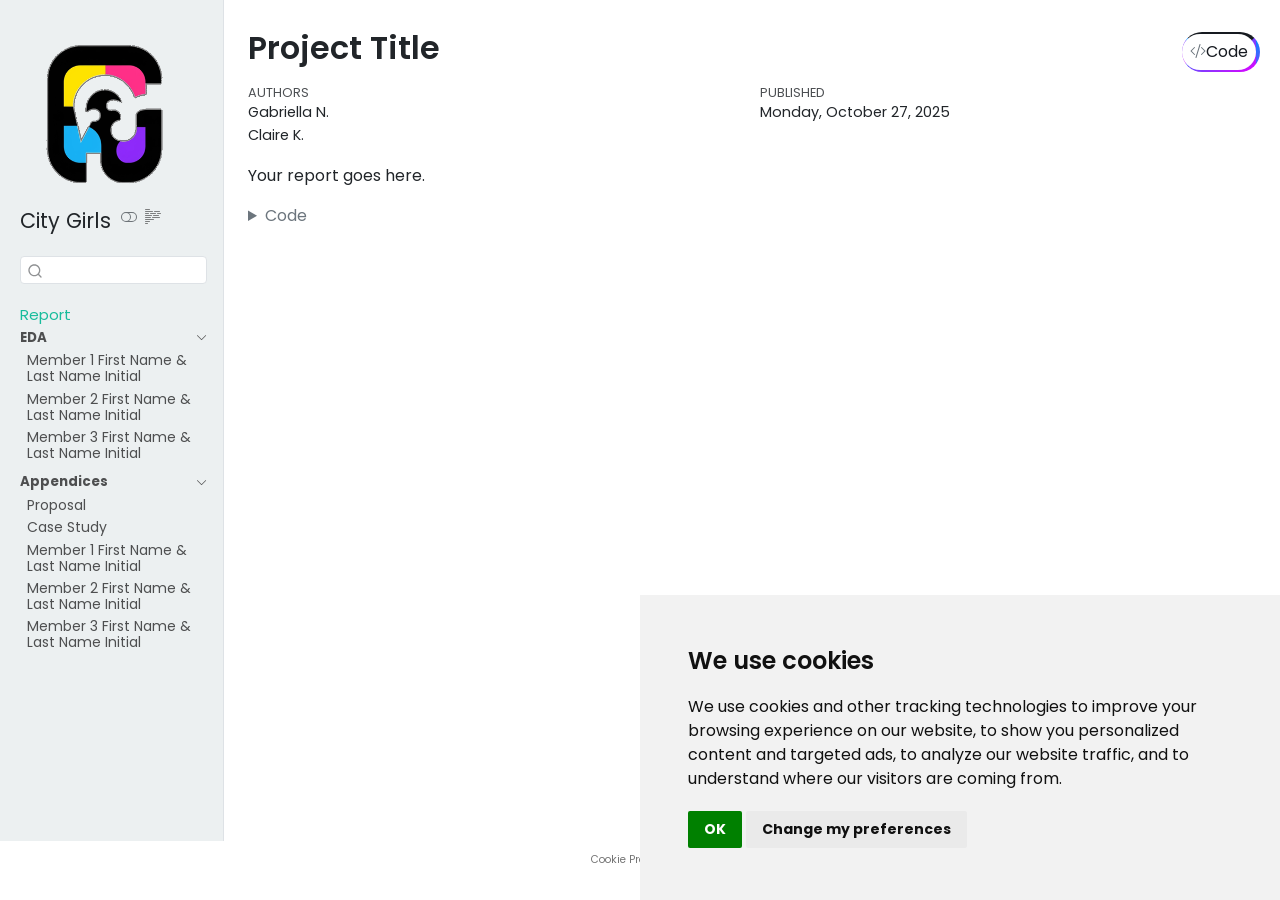
==== commit e9f8bd4d: "Built site for gh-pages" ====
--- a/index.html
+++ b/index.html
@@ -2,13 +2,12 @@
 <html xmlns="http://www.w3.org/1999/xhtml" lang="en" xml:lang="en"><head>
 
 <meta charset="utf-8">
-<meta name="generator" content="quarto-1.7.32">
+<meta name="generator" content="quarto-1.8.25">
 
 <meta name="viewport" content="width=device-width, initial-scale=1.0, user-scalable=yes">
 
-<meta name="author" content="Member 1 first and last name initial">
-<meta name="author" content="Member 2 first and last name initial">
-<meta name="author" content="Member 3 first and last name initial">
+<meta name="author" content="Gabriella N.">
+<meta name="author" content="Claire K.">
 
 <title>Project Title</title>
 <style>
@@ -72,18 +71,19 @@
 <link href="site_libs/cookie-consent/cookie-consent.css" rel="stylesheet">
 <script src="site_libs/quarto-html/quarto.js" type="module"></script>
 <script src="site_libs/quarto-html/tabsets/tabsets.js" type="module"></script>
+<script src="site_libs/quarto-html/axe/axe-check.js" type="module"></script>
 <script src="site_libs/quarto-html/popper.min.js"></script>
 <script src="site_libs/quarto-html/tippy.umd.min.js"></script>
 <script src="site_libs/quarto-html/anchor.min.js"></script>
 <link href="site_libs/quarto-html/tippy.css" rel="stylesheet">
-<link href="site_libs/quarto-html/quarto-syntax-highlighting-37eea08aefeeee20ff55810ff984fec1.css" rel="stylesheet" class="quarto-color-scheme" id="quarto-text-highlighting-styles">
-<link href="site_libs/quarto-html/quarto-syntax-highlighting-dark-2fef5ea3f8957b3e4ecc936fc74692ca.css" rel="stylesheet" class="quarto-color-scheme quarto-color-alternate" id="quarto-text-highlighting-styles">
-<link href="site_libs/quarto-html/quarto-syntax-highlighting-37eea08aefeeee20ff55810ff984fec1.css" rel="stylesheet" class="quarto-color-scheme-extra" id="quarto-text-highlighting-styles">
+<link href="site_libs/quarto-html/quarto-syntax-highlighting-7b89279ff1a6dce999919e0e67d4d9ec.css" rel="stylesheet" class="quarto-color-scheme" id="quarto-text-highlighting-styles">
+<link href="site_libs/quarto-html/quarto-syntax-highlighting-dark-707d8167ce6003fca903bfe2be84ab7f.css" rel="stylesheet" class="quarto-color-scheme quarto-color-alternate" id="quarto-text-highlighting-styles">
+<link href="site_libs/quarto-html/quarto-syntax-highlighting-7b89279ff1a6dce999919e0e67d4d9ec.css" rel="stylesheet" class="quarto-color-scheme-extra" id="quarto-text-highlighting-styles">
 <script src="site_libs/bootstrap/bootstrap.min.js"></script>
 <link href="site_libs/bootstrap/bootstrap-icons.css" rel="stylesheet">
-<link href="site_libs/bootstrap/bootstrap-5c3a6d2a25238f373e9093014fa3b5df.min.css" rel="stylesheet" append-hash="true" class="quarto-color-scheme" id="quarto-bootstrap" data-mode="light">
-<link href="site_libs/bootstrap/bootstrap-dark-988ea1941520f085a68ecd70cc215186.min.css" rel="stylesheet" append-hash="true" class="quarto-color-scheme quarto-color-alternate" id="quarto-bootstrap" data-mode="dark">
-<link href="site_libs/bootstrap/bootstrap-5c3a6d2a25238f373e9093014fa3b5df.min.css" rel="stylesheet" append-hash="true" class="quarto-color-scheme-extra" id="quarto-bootstrap" data-mode="light">
+<link href="site_libs/bootstrap/bootstrap-9b1847abd3ec06048644e6b60dd9ba1a.min.css" rel="stylesheet" append-hash="true" class="quarto-color-scheme" id="quarto-bootstrap" data-mode="light">
+<link href="site_libs/bootstrap/bootstrap-dark-ce42c4983bbcb54e3cad6d12d9547ed8.min.css" rel="stylesheet" append-hash="true" class="quarto-color-scheme quarto-color-alternate" id="quarto-bootstrap" data-mode="dark">
+<link href="site_libs/bootstrap/bootstrap-9b1847abd3ec06048644e6b60dd9ba1a.min.css" rel="stylesheet" append-hash="true" class="quarto-color-scheme-extra" id="quarto-bootstrap" data-mode="light">
 <script id="quarto-search-options" type="application/json">{
   "location": "sidebar",
   "copy-button": false,
@@ -321,10 +321,11 @@
   <nav id="quarto-sidebar" class="sidebar collapse collapse-horizontal quarto-sidebar-collapse-item sidebar-navigation docked overflow-auto">
     <div class="pt-lg-2 mt-2 text-left sidebar-header sidebar-header-stacked">
       <a href="./index.html" class="sidebar-logo-link">
-      <img src="./assets/sidebar-logo.png" alt="Random negative space illustration" class="sidebar-logo py-0 d-lg-inline d-none">
+      <img src="./assets/sidebar-logo.png" alt="Random negative space illustration" class="sidebar-logo light-content py-0 d-lg-inline d-none">
+      <img src="./assets/sidebar-logo.png" alt="Random negative space illustration" class="sidebar-logo dark-content py-0 d-lg-inline d-none">
       </a>
     <div class="sidebar-title mb-0 py-0">
-      <a href="./">Team Name</a> 
+      <a href="./">City Girls</a> 
         <div class="sidebar-tools-main">
   <a href="" class="quarto-color-scheme-toggle quarto-navigation-tool  px-1" onclick="window.quartoToggleColorScheme(); return false;" title="Toggle dark mode"><i class="bi"></i></a>
   <a href="" class="quarto-reader-toggle quarto-navigation-tool px-1" onclick="window.quartoToggleReader(); return false;" title="Toggle reader mode">
@@ -433,16 +434,15 @@
     <div>
     <div class="quarto-title-meta-heading">Authors</div>
     <div class="quarto-title-meta-contents">
-             <p>Member 1 first and last name initial </p>
-             <p>Member 2 first and last name initial </p>
-             <p>Member 3 first and last name initial </p>
+             <p>Gabriella N. </p>
+             <p>Claire K. </p>
           </div>
   </div>
     
     <div>
     <div class="quarto-title-meta-heading">Published</div>
     <div class="quarto-title-meta-contents">
-      <p class="date">Wednesday, October 22, 2025</p>
+      <p class="date">Monday, October 27, 2025</p>
     </div>
   </div>
   
@@ -458,7 +458,7 @@
 <div class="cell">
 <details class="code-fold">
 <summary>Code</summary>
-<div class="sourceCode cell-code" id="cb1"><pre class="sourceCode numberSource r number-lines code-with-copy"><code class="sourceCode r"><span id="cb1-1"><a href="#cb1-1"></a><span class="co"># a test code chunk</span></span></code><button title="Copy to Clipboard" class="code-copy-button"><i class="bi"></i></button></pre></div>
+<div class="code-copy-outer-scaffold"><div class="sourceCode cell-code" id="cb1"><pre class="sourceCode numberSource r number-lines code-with-copy"><code class="sourceCode r"><span id="cb1-1"><a href="#cb1-1"></a><span class="co"># a test code chunk</span></span></code></pre></div><button title="Copy to Clipboard" class="code-copy-button"><i class="bi"></i></button></div>
 </details>
 </div>
 
@@ -531,13 +531,14 @@
       e.clearSelection();
     }
     const getTextToCopy = function(trigger) {
-        const codeEl = trigger.previousElementSibling.cloneNode(true);
-        for (const childEl of codeEl.children) {
-          if (isCodeAnnotation(childEl)) {
-            childEl.remove();
-          }
-        }
-        return codeEl.innerText;
+      const outerScaffold = trigger.parentElement.cloneNode(true);
+      const codeEl = outerScaffold.querySelector('code');
+      for (const childEl of codeEl.children) {
+        if (isCodeAnnotation(childEl)) {
+          childEl.remove();
+        }
+      }
+      return codeEl.innerText;
     }
     const clipboard = new window.ClipboardJS('.code-copy-button:not([data-in-quarto-modal])', {
       text: getTextToCopy
@@ -944,7 +945,7 @@
       </a>
   </div>
 </nav><div class="modal fade" id="quarto-embedded-source-code-modal" tabindex="-1" aria-labelledby="quarto-embedded-source-code-modal-label" aria-hidden="true"><div class="modal-dialog modal-dialog-scrollable"><div class="modal-content"><div class="modal-header"><h5 class="modal-title" id="quarto-embedded-source-code-modal-label">Source Code</h5><button class="btn-close" data-bs-dismiss="modal"></button></div><div class="modal-body"><div class="">
-<div class="sourceCode" id="cb2" data-shortcodes="false"><pre class="sourceCode numberSource markdown number-lines code-with-copy"><code class="sourceCode markdown"><span id="cb2-1"><a href="#cb2-1"></a><span class="co">---</span></span>
+<div class="code-copy-outer-scaffold"><div class="sourceCode" id="cb2" data-shortcodes="false"><pre class="sourceCode numberSource markdown number-lines code-with-copy"><code class="sourceCode markdown"><span id="cb2-1"><a href="#cb2-1"></a><span class="co">---</span></span>
 <span id="cb2-2"><a href="#cb2-2"></a><span class="an">title:</span><span class="co"> "Report"</span></span>
 <span id="cb2-3"><a href="#cb2-3"></a><span class="co">---</span></span>
 <span id="cb2-4"><a href="#cb2-4"></a></span>
@@ -953,7 +954,7 @@
 <span id="cb2-9"><a href="#cb2-9"></a><span class="in">```{r}</span></span>
 <span id="cb2-10"><a href="#cb2-10"></a><span class="co"># a test code chunk</span></span>
 <span id="cb2-11"><a href="#cb2-11"></a><span class="in">```</span></span>
-</code><button title="Copy to Clipboard" class="code-copy-button" data-in-quarto-modal=""><i class="bi"></i></button></pre></div>
+</code></pre></div><button title="Copy to Clipboard" class="code-copy-button" data-in-quarto-modal=""><i class="bi"></i></button></div>
 </div></div></div></div></div>
 </div> <!-- /content -->
 <footer class="footer">
--- a/site_libs/quarto-html/quarto-syntax-highlighting-7b89279ff1a6dce999919e0e67d4d9ec.css
+++ b/site_libs/quarto-html/quarto-syntax-highlighting-7b89279ff1a6dce999919e0e67d4d9ec.css
@@ -0,0 +1,236 @@
+/* quarto syntax highlight colors */
+:root {
+  --quarto-hl-ot-color: #003B4F;
+  --quarto-hl-at-color: #657422;
+  --quarto-hl-ss-color: #20794D;
+  --quarto-hl-an-color: #5E5E5E;
+  --quarto-hl-fu-color: #4758AB;
+  --quarto-hl-st-color: #20794D;
+  --quarto-hl-cf-color: #003B4F;
+  --quarto-hl-op-color: #5E5E5E;
+  --quarto-hl-er-color: #AD0000;
+  --quarto-hl-bn-color: #AD0000;
+  --quarto-hl-al-color: #AD0000;
+  --quarto-hl-va-color: #111111;
+  --quarto-hl-bu-color: inherit;
+  --quarto-hl-ex-color: inherit;
+  --quarto-hl-pp-color: #AD0000;
+  --quarto-hl-in-color: #5E5E5E;
+  --quarto-hl-vs-color: #20794D;
+  --quarto-hl-wa-color: #5E5E5E;
+  --quarto-hl-do-color: #5E5E5E;
+  --quarto-hl-im-color: #00769E;
+  --quarto-hl-ch-color: #20794D;
+  --quarto-hl-dt-color: #AD0000;
+  --quarto-hl-fl-color: #AD0000;
+  --quarto-hl-co-color: #5E5E5E;
+  --quarto-hl-cv-color: #5E5E5E;
+  --quarto-hl-cn-color: #8f5902;
+  --quarto-hl-sc-color: #5E5E5E;
+  --quarto-hl-dv-color: #AD0000;
+  --quarto-hl-kw-color: #003B4F;
+}
+
+/* other quarto variables */
+:root {
+  --quarto-font-monospace: SFMono-Regular, Menlo, Monaco, Consolas, "Liberation Mono", "Courier New", monospace;
+}
+
+/* syntax highlight based on Pandoc's rules */
+pre > code.sourceCode > span {
+  color: #003B4F;
+}
+
+code.sourceCode > span {
+  color: #003B4F;
+}
+
+div.sourceCode,
+div.sourceCode pre.sourceCode {
+  color: #003B4F;
+}
+
+/* Normal */
+code span {
+  color: #003B4F;
+}
+
+/* Alert */
+code span.al {
+  color: #AD0000;
+  font-style: inherit;
+}
+
+/* Annotation */
+code span.an {
+  color: #5E5E5E;
+  font-style: inherit;
+}
+
+/* Attribute */
+code span.at {
+  color: #657422;
+  font-style: inherit;
+}
+
+/* BaseN */
+code span.bn {
+  color: #AD0000;
+  font-style: inherit;
+}
+
+/* BuiltIn */
+code span.bu {
+  font-style: inherit;
+}
+
+/* ControlFlow */
+code span.cf {
+  color: #003B4F;
+  font-weight: bold;
+  font-style: inherit;
+}
+
+/* Char */
+code span.ch {
+  color: #20794D;
+  font-style: inherit;
+}
+
+/* Constant */
+code span.cn {
+  color: #8f5902;
+  font-style: inherit;
+}
+
+/* Comment */
+code span.co {
+  color: #5E5E5E;
+  font-style: inherit;
+}
+
+/* CommentVar */
+code span.cv {
+  color: #5E5E5E;
+  font-style: italic;
+}
+
+/* Documentation */
+code span.do {
+  color: #5E5E5E;
+  font-style: italic;
+}
+
+/* DataType */
+code span.dt {
+  color: #AD0000;
+  font-style: inherit;
+}
+
+/* DecVal */
+code span.dv {
+  color: #AD0000;
+  font-style: inherit;
+}
+
+/* Error */
+code span.er {
+  color: #AD0000;
+  font-style: inherit;
+}
+
+/* Extension */
+code span.ex {
+  font-style: inherit;
+}
+
+/* Float */
+code span.fl {
+  color: #AD0000;
+  font-style: inherit;
+}
+
+/* Function */
+code span.fu {
+  color: #4758AB;
+  font-style: inherit;
+}
+
+/* Import */
+code span.im {
+  color: #00769E;
+  font-style: inherit;
+}
+
+/* Information */
+code span.in {
+  color: #5E5E5E;
+  font-style: inherit;
+}
+
+/* Keyword */
+code span.kw {
+  color: #003B4F;
+  font-weight: bold;
+  font-style: inherit;
+}
+
+/* Operator */
+code span.op {
+  color: #5E5E5E;
+  font-style: inherit;
+}
+
+/* Other */
+code span.ot {
+  color: #003B4F;
+  font-style: inherit;
+}
+
+/* Preprocessor */
+code span.pp {
+  color: #AD0000;
+  font-style: inherit;
+}
+
+/* SpecialChar */
+code span.sc {
+  color: #5E5E5E;
+  font-style: inherit;
+}
+
+/* SpecialString */
+code span.ss {
+  color: #20794D;
+  font-style: inherit;
+}
+
+/* String */
+code span.st {
+  color: #20794D;
+  font-style: inherit;
+}
+
+/* Variable */
+code span.va {
+  color: #111111;
+  font-style: inherit;
+}
+
+/* VerbatimString */
+code span.vs {
+  color: #20794D;
+  font-style: inherit;
+}
+
+/* Warning */
+code span.wa {
+  color: #5E5E5E;
+  font-style: italic;
+}
+
+.prevent-inlining {
+  content: "</";
+}
+
+/*# sourceMappingURL=3944bc705cfaf4c80e56f77c5205168a.css.map */
--- a/site_libs/quarto-html/quarto-syntax-highlighting-dark-707d8167ce6003fca903bfe2be84ab7f.css
+++ b/site_libs/quarto-html/quarto-syntax-highlighting-dark-707d8167ce6003fca903bfe2be84ab7f.css
@@ -0,0 +1,219 @@
+/* quarto syntax highlight colors */
+:root {
+  --quarto-hl-al-color: #f07178;
+  --quarto-hl-an-color: #d4d0ab;
+  --quarto-hl-at-color: #00e0e0;
+  --quarto-hl-bn-color: #d4d0ab;
+  --quarto-hl-bu-color: #abe338;
+  --quarto-hl-ch-color: #abe338;
+  --quarto-hl-co-color: #f8f8f2;
+  --quarto-hl-cv-color: #ffd700;
+  --quarto-hl-cn-color: #ffd700;
+  --quarto-hl-cf-color: #ffa07a;
+  --quarto-hl-dt-color: #ffa07a;
+  --quarto-hl-dv-color: #d4d0ab;
+  --quarto-hl-do-color: #f8f8f2;
+  --quarto-hl-er-color: #f07178;
+  --quarto-hl-ex-color: #00e0e0;
+  --quarto-hl-fl-color: #d4d0ab;
+  --quarto-hl-fu-color: #ffa07a;
+  --quarto-hl-im-color: #abe338;
+  --quarto-hl-in-color: #d4d0ab;
+  --quarto-hl-kw-color: #ffa07a;
+  --quarto-hl-op-color: #ffa07a;
+  --quarto-hl-ot-color: #00e0e0;
+  --quarto-hl-pp-color: #dcc6e0;
+  --quarto-hl-re-color: #00e0e0;
+  --quarto-hl-sc-color: #abe338;
+  --quarto-hl-ss-color: #abe338;
+  --quarto-hl-st-color: #abe338;
+  --quarto-hl-va-color: #00e0e0;
+  --quarto-hl-vs-color: #abe338;
+  --quarto-hl-wa-color: #dcc6e0;
+}
+
+/* other quarto variables */
+:root {
+  --quarto-font-monospace: SFMono-Regular, Menlo, Monaco, Consolas, "Liberation Mono", "Courier New", monospace;
+}
+
+/* syntax highlight based on Pandoc's rules */
+pre > code.sourceCode > span {
+  color: #f8f8f2;
+}
+
+code.sourceCode > span {
+  color: #f8f8f2;
+}
+
+div.sourceCode,
+div.sourceCode pre.sourceCode {
+  color: #f8f8f2;
+}
+
+/* Normal */
+code span {
+  color: #f8f8f2;
+}
+
+/* Alert */
+code span.al {
+  color: #f07178;
+}
+
+/* Annotation */
+code span.an {
+  color: #d4d0ab;
+}
+
+/* Attribute */
+code span.at {
+  color: #00e0e0;
+}
+
+/* BaseN */
+code span.bn {
+  color: #d4d0ab;
+}
+
+/* BuiltIn */
+code span.bu {
+  color: #abe338;
+}
+
+/* ControlFlow */
+code span.cf {
+  font-weight: bold;
+  color: #ffa07a;
+}
+
+/* Char */
+code span.ch {
+  color: #abe338;
+}
+
+/* Constant */
+code span.cn {
+  color: #ffd700;
+}
+
+/* Comment */
+code span.co {
+  font-style: italic;
+  color: #f8f8f2;
+}
+
+/* CommentVar */
+code span.cv {
+  color: #ffd700;
+}
+
+/* Documentation */
+code span.do {
+  color: #f8f8f2;
+}
+
+/* DataType */
+code span.dt {
+  color: #ffa07a;
+}
+
+/* DecVal */
+code span.dv {
+  color: #d4d0ab;
+}
+
+/* Error */
+code span.er {
+  color: #f07178;
+  text-decoration: underline;
+}
+
+/* Extension */
+code span.ex {
+  font-weight: bold;
+  color: #00e0e0;
+}
+
+/* Float */
+code span.fl {
+  color: #d4d0ab;
+}
+
+/* Function */
+code span.fu {
+  color: #ffa07a;
+}
+
+/* Import */
+code span.im {
+  color: #abe338;
+}
+
+/* Information */
+code span.in {
+  color: #d4d0ab;
+}
+
+/* Keyword */
+code span.kw {
+  font-weight: bold;
+  color: #ffa07a;
+}
+
+/* Operator */
+code span.op {
+  color: #ffa07a;
+}
+
+/* Other */
+code span.ot {
+  color: #00e0e0;
+}
+
+/* Preprocessor */
+code span.pp {
+  color: #dcc6e0;
+}
+
+/* RegionMarker */
+code span.re {
+  background-color: #f8f8f2;
+  color: #00e0e0;
+}
+
+/* SpecialChar */
+code span.sc {
+  color: #abe338;
+}
+
+/* SpecialString */
+code span.ss {
+  color: #abe338;
+}
+
+/* String */
+code span.st {
+  color: #abe338;
+}
+
+/* Variable */
+code span.va {
+  color: #00e0e0;
+}
+
+/* VerbatimString */
+code span.vs {
+  color: #abe338;
+}
+
+/* Warning */
+code span.wa {
+  color: #dcc6e0;
+}
+
+.prevent-inlining {
+  content: "</";
+}
+
+/*# sourceMappingURL=f5ab3bb6f5ded8da9f12dd3a91d3da26.css.map */
--- a/site_libs/quarto-html/quarto-syntax-highlighting-7b89279ff1a6dce999919e0e67d4d9ec.css
+++ b/site_libs/quarto-html/quarto-syntax-highlighting-7b89279ff1a6dce999919e0e67d4d9ec.css
@@ -0,0 +1,236 @@
+/* quarto syntax highlight colors */
+:root {
+  --quarto-hl-ot-color: #003B4F;
+  --quarto-hl-at-color: #657422;
+  --quarto-hl-ss-color: #20794D;
+  --quarto-hl-an-color: #5E5E5E;
+  --quarto-hl-fu-color: #4758AB;
+  --quarto-hl-st-color: #20794D;
+  --quarto-hl-cf-color: #003B4F;
+  --quarto-hl-op-color: #5E5E5E;
+  --quarto-hl-er-color: #AD0000;
+  --quarto-hl-bn-color: #AD0000;
+  --quarto-hl-al-color: #AD0000;
+  --quarto-hl-va-color: #111111;
+  --quarto-hl-bu-color: inherit;
+  --quarto-hl-ex-color: inherit;
+  --quarto-hl-pp-color: #AD0000;
+  --quarto-hl-in-color: #5E5E5E;
+  --quarto-hl-vs-color: #20794D;
+  --quarto-hl-wa-color: #5E5E5E;
+  --quarto-hl-do-color: #5E5E5E;
+  --quarto-hl-im-color: #00769E;
+  --quarto-hl-ch-color: #20794D;
+  --quarto-hl-dt-color: #AD0000;
+  --quarto-hl-fl-color: #AD0000;
+  --quarto-hl-co-color: #5E5E5E;
+  --quarto-hl-cv-color: #5E5E5E;
+  --quarto-hl-cn-color: #8f5902;
+  --quarto-hl-sc-color: #5E5E5E;
+  --quarto-hl-dv-color: #AD0000;
+  --quarto-hl-kw-color: #003B4F;
+}
+
+/* other quarto variables */
+:root {
+  --quarto-font-monospace: SFMono-Regular, Menlo, Monaco, Consolas, "Liberation Mono", "Courier New", monospace;
+}
+
+/* syntax highlight based on Pandoc's rules */
+pre > code.sourceCode > span {
+  color: #003B4F;
+}
+
+code.sourceCode > span {
+  color: #003B4F;
+}
+
+div.sourceCode,
+div.sourceCode pre.sourceCode {
+  color: #003B4F;
+}
+
+/* Normal */
+code span {
+  color: #003B4F;
+}
+
+/* Alert */
+code span.al {
+  color: #AD0000;
+  font-style: inherit;
+}
+
+/* Annotation */
+code span.an {
+  color: #5E5E5E;
+  font-style: inherit;
+}
+
+/* Attribute */
+code span.at {
+  color: #657422;
+  font-style: inherit;
+}
+
+/* BaseN */
+code span.bn {
+  color: #AD0000;
+  font-style: inherit;
+}
+
+/* BuiltIn */
+code span.bu {
+  font-style: inherit;
+}
+
+/* ControlFlow */
+code span.cf {
+  color: #003B4F;
+  font-weight: bold;
+  font-style: inherit;
+}
+
+/* Char */
+code span.ch {
+  color: #20794D;
+  font-style: inherit;
+}
+
+/* Constant */
+code span.cn {
+  color: #8f5902;
+  font-style: inherit;
+}
+
+/* Comment */
+code span.co {
+  color: #5E5E5E;
+  font-style: inherit;
+}
+
+/* CommentVar */
+code span.cv {
+  color: #5E5E5E;
+  font-style: italic;
+}
+
+/* Documentation */
+code span.do {
+  color: #5E5E5E;
+  font-style: italic;
+}
+
+/* DataType */
+code span.dt {
+  color: #AD0000;
+  font-style: inherit;
+}
+
+/* DecVal */
+code span.dv {
+  color: #AD0000;
+  font-style: inherit;
+}
+
+/* Error */
+code span.er {
+  color: #AD0000;
+  font-style: inherit;
+}
+
+/* Extension */
+code span.ex {
+  font-style: inherit;
+}
+
+/* Float */
+code span.fl {
+  color: #AD0000;
+  font-style: inherit;
+}
+
+/* Function */
+code span.fu {
+  color: #4758AB;
+  font-style: inherit;
+}
+
+/* Import */
+code span.im {
+  color: #00769E;
+  font-style: inherit;
+}
+
+/* Information */
+code span.in {
+  color: #5E5E5E;
+  font-style: inherit;
+}
+
+/* Keyword */
+code span.kw {
+  color: #003B4F;
+  font-weight: bold;
+  font-style: inherit;
+}
+
+/* Operator */
+code span.op {
+  color: #5E5E5E;
+  font-style: inherit;
+}
+
+/* Other */
+code span.ot {
+  color: #003B4F;
+  font-style: inherit;
+}
+
+/* Preprocessor */
+code span.pp {
+  color: #AD0000;
+  font-style: inherit;
+}
+
+/* SpecialChar */
+code span.sc {
+  color: #5E5E5E;
+  font-style: inherit;
+}
+
+/* SpecialString */
+code span.ss {
+  color: #20794D;
+  font-style: inherit;
+}
+
+/* String */
+code span.st {
+  color: #20794D;
+  font-style: inherit;
+}
+
+/* Variable */
+code span.va {
+  color: #111111;
+  font-style: inherit;
+}
+
+/* VerbatimString */
+code span.vs {
+  color: #20794D;
+  font-style: inherit;
+}
+
+/* Warning */
+code span.wa {
+  color: #5E5E5E;
+  font-style: italic;
+}
+
+.prevent-inlining {
+  content: "</";
+}
+
+/*# sourceMappingURL=3944bc705cfaf4c80e56f77c5205168a.css.map */
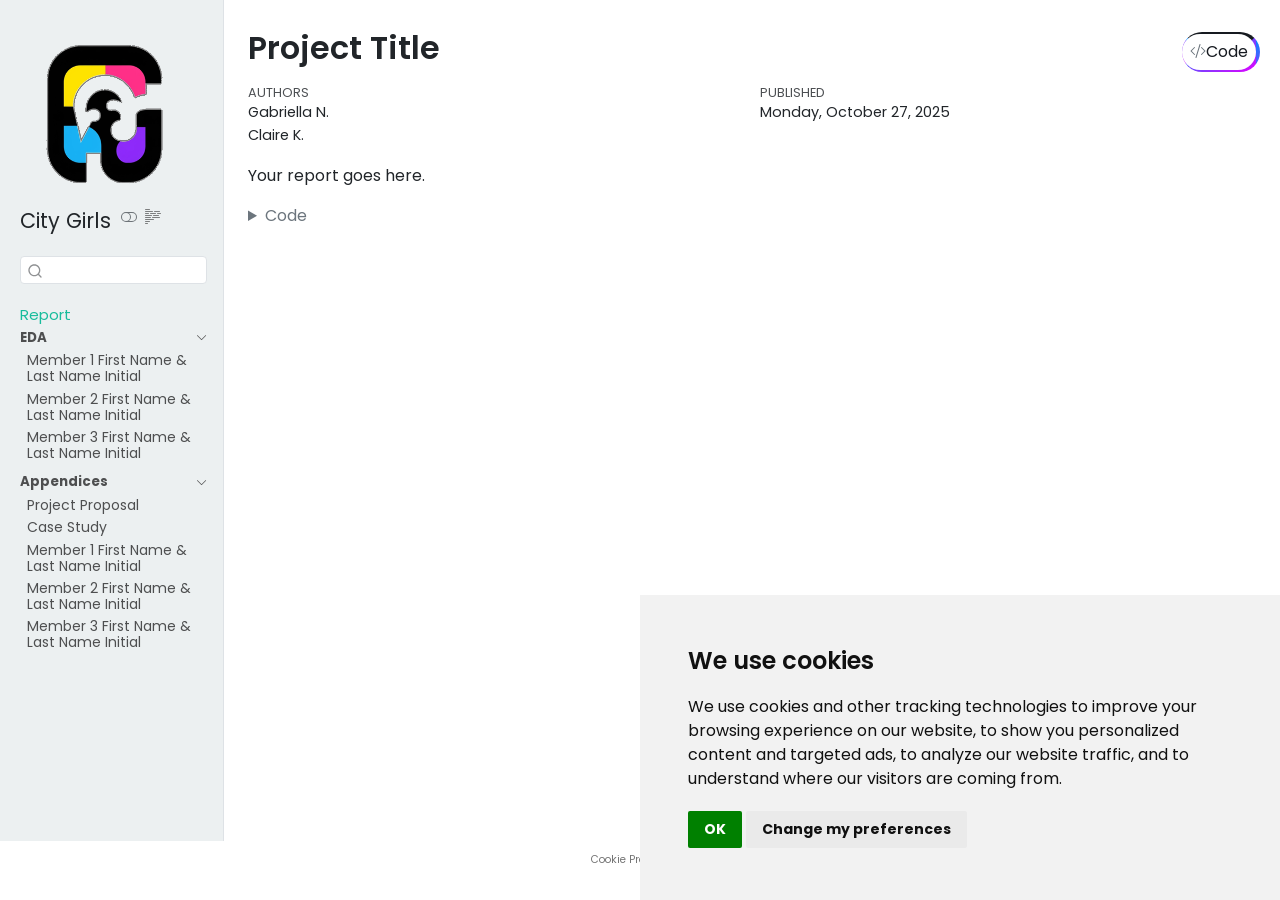
==== commit 1763657f: "Built site for gh-pages" ====
--- a/index.html
+++ b/index.html
@@ -385,7 +385,7 @@
       <ul id="quarto-sidebar-section-2" class="collapse list-unstyled sidebar-section depth1 show">  
           <li class="sidebar-item">
   <div class="sidebar-item-container"> 
-  <a href="./appx/proposal.html" class="sidebar-item-text sidebar-link"><span class="chapter-title">Proposal</span></a>
+  <a href="./appx/proposal.html" class="sidebar-item-text sidebar-link"><span class="chapter-title">Project Proposal</span></a>
   </div>
 </li>
           <li class="sidebar-item">
